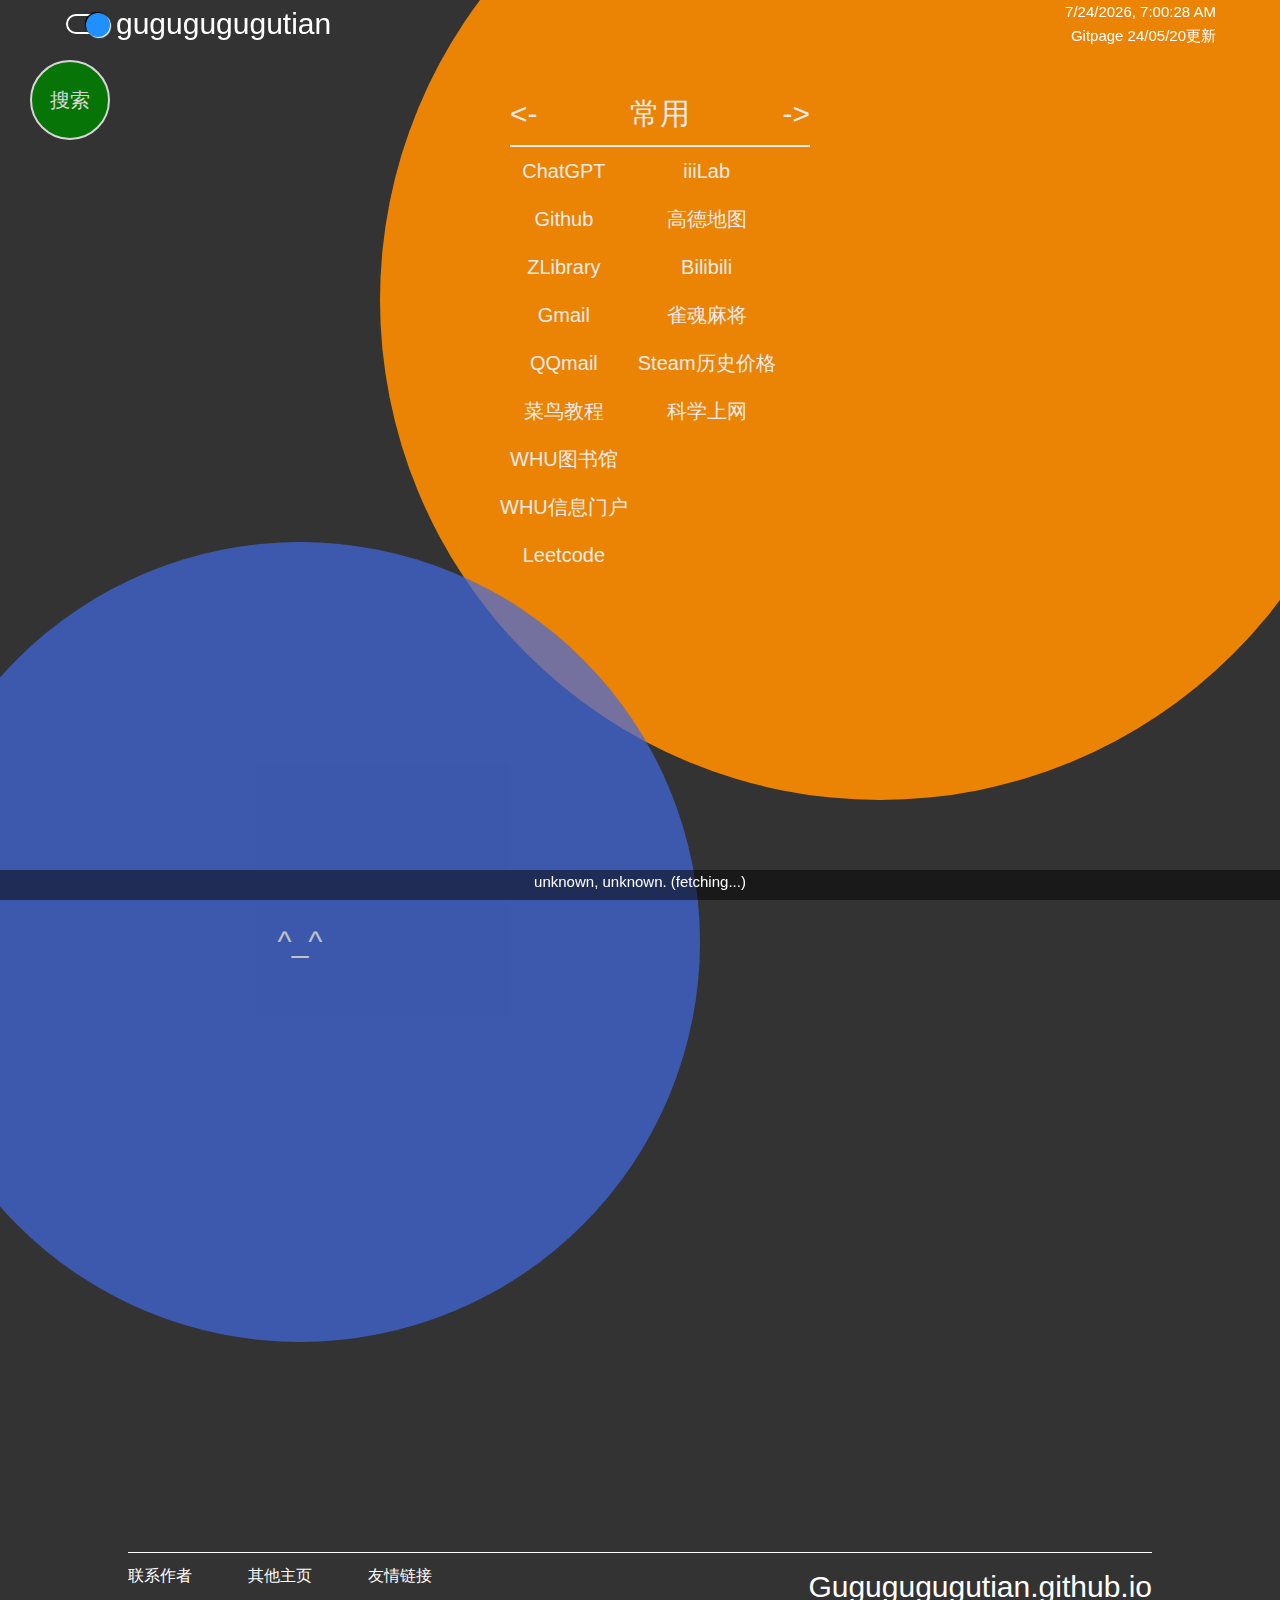
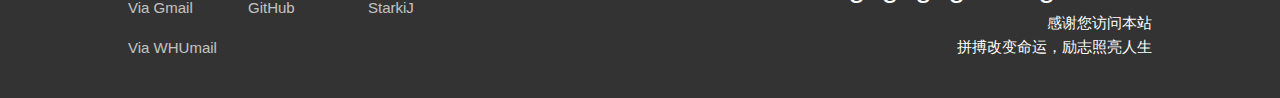
==== index.html @ 042e011d "更新zlibary主页的地址" ====
<!DOCTYPE html>
<html lang="en">
  <head>
    <meta charset="UTF-8">
    <link rel="icon" href="/favicon.ico">
    <meta name="viewport" content="width=device-width, initial-scale=1.0 maximum-scale=1.0, user-scalable=no">
    <title>gugugugugutian</title>
    <script type="module" crossorigin src="/assets/index-MsG2PvW1.js"></script>
    <link rel="stylesheet" crossorigin href="/assets/index-D4CyrNwk.css">
  </head>
  <body>
    <div id="app"></div>
  </body>
</html>
---- assets/index-D4CyrNwk.css ----
*,*:before,*:after{box-sizing:border-box;margin:0;font-weight:400}html{overflow-x:hidden}body{min-height:100vh;line-height:1.6;max-width:100vi;overflow-x:hidden;font-family:Inter,-apple-system,BlinkMacSystemFont,Segoe UI,Roboto,Oxygen,Ubuntu,Cantarell,Fira Sans,Droid Sans,Helvetica Neue,sans-serif;font-size:15px;text-rendering:optimizeLegibility;-webkit-font-smoothing:antialiased;-moz-osx-font-smoothing:grayscale}#app{-webkit-user-select:none;user-select:none;margin:0 auto;font-weight:400;object-fit:fill}.day-s{background-color:#ff8c00;left:-2px;box-shadow:1px 1px 1px #000,-1px -1px 1px #fff}.night-s{background-color:#1e90ff;left:18px;box-shadow:1px 1px 1px #fff,-1px -1px 1px #000}.day-night-switch{top:-3.5px;position:relative;height:24px;width:24px;border-radius:12px;transition:all 1s ease-in-out}.day-b{border:2px solid black;background-color:#87ceeb;box-shadow:inset -1px -1px 2px #ffffffe6,inset 1px 1px 2px #0006}.night-b{border:2px solid white;background-color:#333}.day-night-button{height:20px;margin:2px 10px 2px 2px;width:40px;border-radius:10px;transition:all 1s ease-in-out}.info{text-align:right}.top1{width:100%;display:flex;justify-content:space-between}.top{position:fixed;width:100%;padding:2px 5vi;display:flex;flex-wrap:nowrap;align-items:center;height:48px;max-height:48px;overflow:hidden;word-break:keep-all}.top h1{padding:0;line-height:48px}.info{line-height:24px}.circle-l-content{margin:100px;height:600px;display:flex;justify-content:center;align-items:center}.circlel{width:800px;height:800px;border-radius:50%;background-color:#87ceeb;transition:background 1s ease-in-out;opacity:.7}.dark .circlel{background-color:#4169e1}.links{max-height:100%;text-align:center;line-height:48px;display:flex;flex-wrap:wrap;flex-direction:column;justify-content:start;margin:0 0 15px}.link{min-width:125px;padding:0 5px;display:block;overflow:hidden;font-size:20px;border-radius:5px;word-break:keep-all;text-decoration:none;color:inherit}.link:hover{background-color:#0000001a}.circle-r-content{margin-top:290px;margin-left:100px;max-width:600px;padding-bottom:100px;display:flex;flex-direction:column;justify-content:start;align-items:start}.circler{width:1000px;border-radius:500px;background-color:orange;opacity:.9;transition:background 1s ease-in-out}.dark .circler{background-color:#ff8c00}.rc-head{display:flex;justify-content:space-between;width:300px;margin-left:15px;padding-bottom:7px;border-bottom:2px solid}.rc-head span:hover{background-color:#0000001a;color:green}.dark .rc-head span:hover{color:#7fffd4}#btnisp1:hover{background-color:#ff4500}#btnisp1{background-color:red;width:48px;height:48px;font-size:36px;color:#f5f5f5;border:3px solid whitesmoke;border-radius:24px;position:absolute;top:20px;right:20px}.insite-results{font-size:16px;line-height:20px;display:flex;flex-direction:row;flex-wrap:wrap}.insite-result{width:200px}.insite-result-page a:hover{color:#006400;background-color:#f5f5f5}.insite-result-page a{display:inline-block;padding:3px;color:#f5f5f5;background-color:#034a03;border-radius:5px;text-decoration:none}.insite-result-page{z-index:999999;position:fixed;top:0;left:10vi;width:80vi;height:100vh;overflow-y:scroll;color:#f5f5f5;background-color:#000000b3;padding:15px}.button-container button:hover{color:wheat;background-color:#3232328c}.button-container button{display:block;min-width:100px;height:50px;border:0;color:#f5f5f5;background-color:transparent;border-radius:10px;font-size:24px;padding:15px 0}.button-container{padding:15px 0;width:60vi;max-width:800px;display:flex;justify-content:end;align-items:center}.search-container input{width:60vi;max-width:800px;font-size:24px;height:50px;color:#f5f5f5;border:solid 2px whitesmoke;background-color:#00000059;border-radius:10px;transition:all 1s ease-in-out;padding:0 15px}.search-container input:focus{color:#000;background-color:#f5f5f5;outline:0}.search-container{z-index:99998;transition:all 1s ease-in-out;position:fixed;top:0;left:0;width:100vi;height:100vh;background-color:#00000080;display:flex;justify-content:center;align-items:center;flex-direction:column}.search-icon{position:fixed;top:60px;z-index:99999;background-color:#9acd32;color:#000;border:2px solid black;opacity:.85;height:80px;width:80px;border-radius:50px;display:flex;align-items:center;justify-content:center;font-size:20px;transition:all 1s ease-in-out}.dark .search-icon{background-color:green;color:#f5f5f5;border:2px solid whitesmoke}.search-icon:hover{opacity:1}.bottom{z-index:9999;position:fixed;bottom:0;width:100vi;height:30px;padding:0 20px;color:#fff;background-color:#00000080;display:flex;justify-content:center}.end-links{display:flex;flex-direction:column;width:120px;padding-right:5px}.end-links-title{font-size:16px}.end-links a{opacity:.7;display:block;text-decoration:none;padding:8px 0;color:#000;border-radius:8px;transition:color 1s ease-in-out}.end-links a:hover{color:#006400;background-color:#0000001a}.dark .end-links a{color:#fff}.dark .end-links a:hover{color:#adff2f;background-color:#ffffff1a}.page-end2{display:flex;flex-direction:row;flex-wrap:wrap;justify-content:space-around}.page-end1{display:flex;flex-direction:row;flex-wrap:wrap}.page-end3{display:flex;flex-direction:column;align-items:end;width:max-content}.page-end{max-width:80vi;overflow-x:hidden}.dark .main-content{background-color:#333}.main-content{position:relative;width:100vi;padding:10px 10px 30px;transition:background 1s ease-in-out;display:flex;flex-direction:column;align-items:center;justify-content:center}.circle1{z-index:200;position:absolute;left:-100px}.circle2{top:-200px;z-index:100;position:absolute;right:-100px}.main{position:absolute;left:0;top:0;min-width:100vi;transition:color 1s ease-in-out,background 1s ease-in-out}.main-top{z-index:999;position:fixed}.dark-only-font{color:#fff}.dark{background-color:#333;color:#fff}.circlel:hover,.circler:hover{opacity:.9}.dark .circlel:hover,.dark .circler:hover{z-index:9000}a{transition:background .2s}
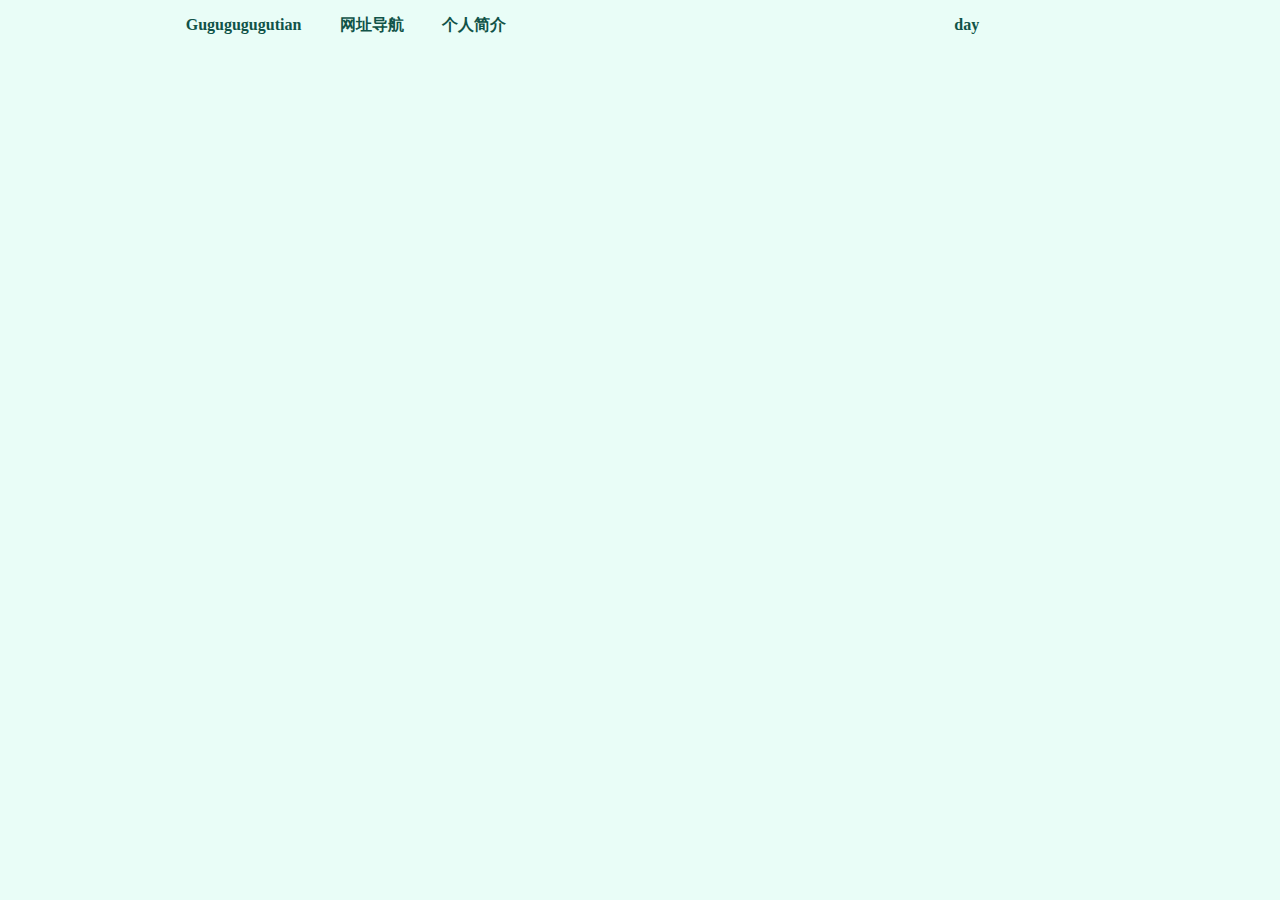
==== commit 26820826: "version 5" ====
--- a/index.html
+++ b/index.html
@@ -1,12 +1,12 @@
 <!DOCTYPE html>
-<html lang="en">
+<html lang="">
   <head>
     <meta charset="UTF-8">
     <link rel="icon" href="/favicon.ico">
-    <meta name="viewport" content="width=device-width, initial-scale=1.0 maximum-scale=1.0, user-scalable=no">
-    <title>gugugugugutian</title>
-    <script type="module" crossorigin src="/assets/index-MsG2PvW1.js"></script>
-    <link rel="stylesheet" crossorigin href="/assets/index-D4CyrNwk.css">
+    <meta name="viewport" content="width=device-width, initial-scale=1.0">
+    <title>Vite App</title>
+    <script type="module" crossorigin src="/assets/index-CFec08u8.js"></script>
+    <link rel="stylesheet" crossorigin href="/assets/index-Yh4B-xXO.css">
   </head>
   <body>
     <div id="app"></div>
--- a/assets/index-Yh4B-xXO.css
+++ b/assets/index-Yh4B-xXO.css
@@ -0,0 +1 @@
+*{transition:background 1s ease-in-out 0s}body{margin:0;min-width:400px;-webkit-user-select:none;user-select:none}a{text-decoration:none}a:hover{opacity:.8}.night{background-color:#105348;color:#f8f8ff}.day{background-color:#e9fdf7;color:#105348}.night a{color:#f8f8ff}.day a{color:#105348}.head[data-v-99c850eb]{display:flex;align-items:center;justify-content:space-around;position:fixed;top:0;left:0;width:100vi;height:50px;z-index:999;font-weight:700}.head-nav[data-v-99c850eb]{display:block}.head-nav[data-v-99c850eb],a[data-v-99c850eb]{padding-right:3vi}.head-button[data-v-99c850eb]{display:block;width:140px;border:none}.head-button[data-v-99c850eb]:hover{opacity:.8}.window[data-v-99c850eb]{position:absolute;padding-top:50px;width:100%;top:0;left:0}.window-view[data-v-99c850eb]{margin:0 auto;min-width:400px;width:80vi;display:flex;justify-content:center;height:100%;min-height:calc(100vh - 50px)}.btn[data-v-7d6c073d]{margin-top:10px;width:200px;height:40px;display:flex;align-items:center;justify-content:center;border:1px solid;border-radius:10px}.btn[data-v-7d6c073d]:hover{opacity:.8}.main[data-v-e3d56238]{margin:auto;width:100vi;display:flex;flex-direction:column;align-items:center;justify-content:center}
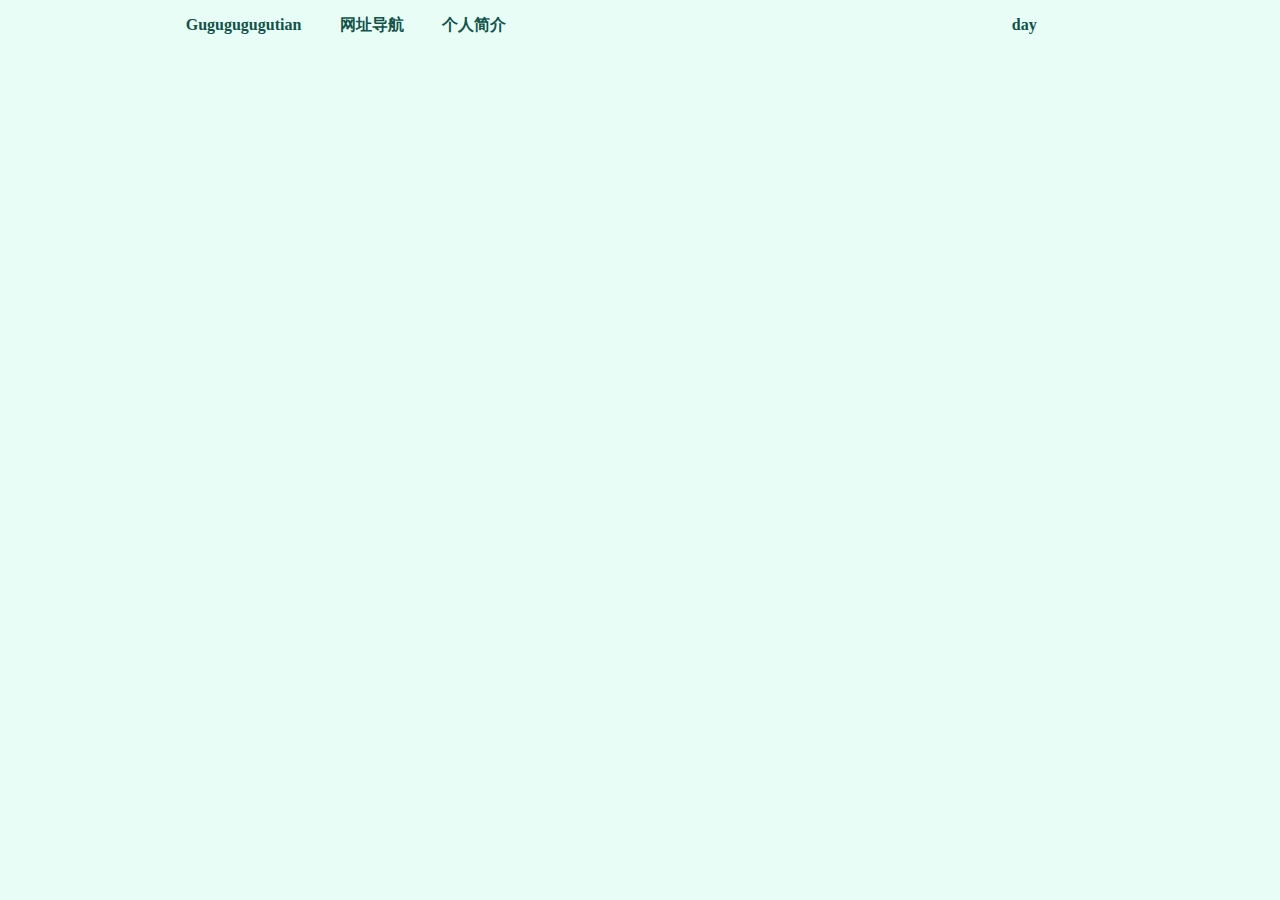
==== commit b64021c0: "new version" ====
--- a/index.html
+++ b/index.html
@@ -5,8 +5,8 @@
     <link rel="icon" href="/favicon.ico">
     <meta name="viewport" content="width=device-width, initial-scale=1.0">
     <title>Vite App</title>
-    <script type="module" crossorigin src="/assets/index-CFec08u8.js"></script>
-    <link rel="stylesheet" crossorigin href="/assets/index-Yh4B-xXO.css">
+    <script type="module" crossorigin src="/assets/index-DjOXr0EZ.js"></script>
+    <link rel="stylesheet" crossorigin href="/assets/index-D6wQps3V.css">
   </head>
   <body>
     <div id="app"></div>
--- a/assets/index-D6wQps3V.css
+++ b/assets/index-D6wQps3V.css
@@ -0,0 +1 @@
+*{transition:background 1s ease-in-out 0s}body{margin:0;min-width:400px;-webkit-user-select:none;user-select:none}a{text-decoration:none}a:hover{opacity:.8}.night{background-color:#105348;color:#f8f8ff}.day{background-color:#e9fdf7;color:#105348}.night a{color:#f8f8ff}.day a{color:#105348}.head[data-v-ad917ff1]{display:flex;align-items:center;justify-content:space-around;flex-wrap:wrap;position:fixed;top:0;left:0;width:100vi;height:50px;z-index:999;font-weight:700}.head-nav[data-v-ad917ff1]{display:block}.head-nav[data-v-ad917ff1],a[data-v-ad917ff1]{padding-right:3vi}.head-button[data-v-ad917ff1]{display:block;text-align:center;width:140px;border:none}.head-button[data-v-ad917ff1]:hover{opacity:.8}.window[data-v-ad917ff1]{position:absolute;padding-top:50px;width:100%;top:0;left:0}.window-view[data-v-ad917ff1]{margin:0 auto;min-width:400px;width:80vi;display:flex;justify-content:center;height:100%;min-height:calc(100vh - 50px)}.btn[data-v-7d6c073d]{margin-top:10px;width:200px;height:40px;display:flex;align-items:center;justify-content:center;border:1px solid;border-radius:10px}.btn[data-v-7d6c073d]:hover{opacity:.8}.main[data-v-e3d56238]{margin:auto;width:100vi;display:flex;flex-direction:column;align-items:center;justify-content:center}
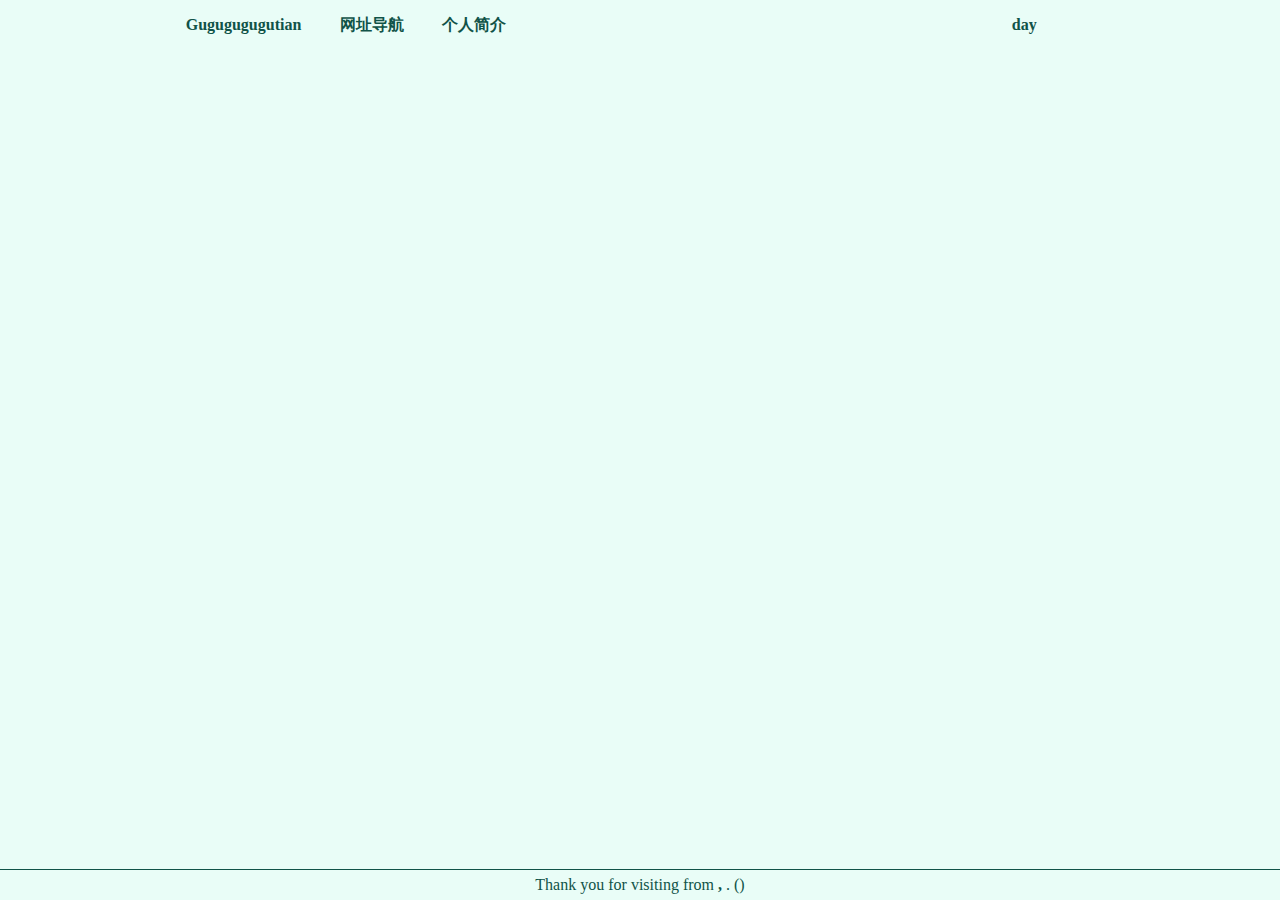
==== commit f7e555fd: "new version upload." ====
--- a/index.html
+++ b/index.html
@@ -4,9 +4,9 @@
     <meta charset="UTF-8">
     <link rel="icon" href="/favicon.ico">
     <meta name="viewport" content="width=device-width, initial-scale=1.0">
-    <title>Vite App</title>
-    <script type="module" crossorigin src="/assets/index-DjOXr0EZ.js"></script>
-    <link rel="stylesheet" crossorigin href="/assets/index-D6wQps3V.css">
+    <title>gugugugugutian</title>
+    <script type="module" crossorigin src="/assets/index-DFjRIJXQ.js"></script>
+    <link rel="stylesheet" crossorigin href="/assets/index-B44rhJcD.css">
   </head>
   <body>
     <div id="app"></div>
--- a/assets/index-B44rhJcD.css
+++ b/assets/index-B44rhJcD.css
@@ -0,0 +1 @@
+*{transition:background 1s ease-in-out 0s}body{margin:0;min-width:400px;-webkit-user-select:none;user-select:none}a{text-decoration:none}a:hover{opacity:.8}.night{background-color:#105348;color:#f8f8ff}.day{background-color:#e9fdf7;color:#105348}.night a{color:#f8f8ff}.day a{color:#105348}.bottom[data-v-e3519b0a]{z-index:9999;position:fixed;bottom:0;width:100vi;height:30px;padding:0 20px;margin:auto;display:flex;flex-direction:column;align-items:center;justify-content:center;border-top:1px solid}.bottom>p[data-v-e3519b0a]{text-align:center}.head[data-v-8c1da069]{display:flex;align-items:center;justify-content:space-around;flex-wrap:wrap;position:fixed;top:0;left:0;width:100vi;height:50px;z-index:999;font-weight:700}.head-nav[data-v-8c1da069]{display:block}.head-nav[data-v-8c1da069],a[data-v-8c1da069]{padding-right:3vi}.head-button[data-v-8c1da069]{display:block;text-align:center;width:140px;border:none}.head-button[data-v-8c1da069]:hover{opacity:.8}.window[data-v-8c1da069]{position:absolute;padding-top:50px;width:100%;top:0;left:0}.window-view[data-v-8c1da069]{margin:0 auto;min-width:400px;width:80vi;display:flex;justify-content:center;height:100%;min-height:calc(100vh - 50px)}.btn[data-v-7d6c073d]{margin-top:10px;width:200px;height:40px;display:flex;align-items:center;justify-content:center;border:1px solid;border-radius:10px}.btn[data-v-7d6c073d]:hover{opacity:.8}.main[data-v-85217e0d]{margin:auto;width:100vi;display:flex;flex-direction:column;align-items:center;justify-content:center}
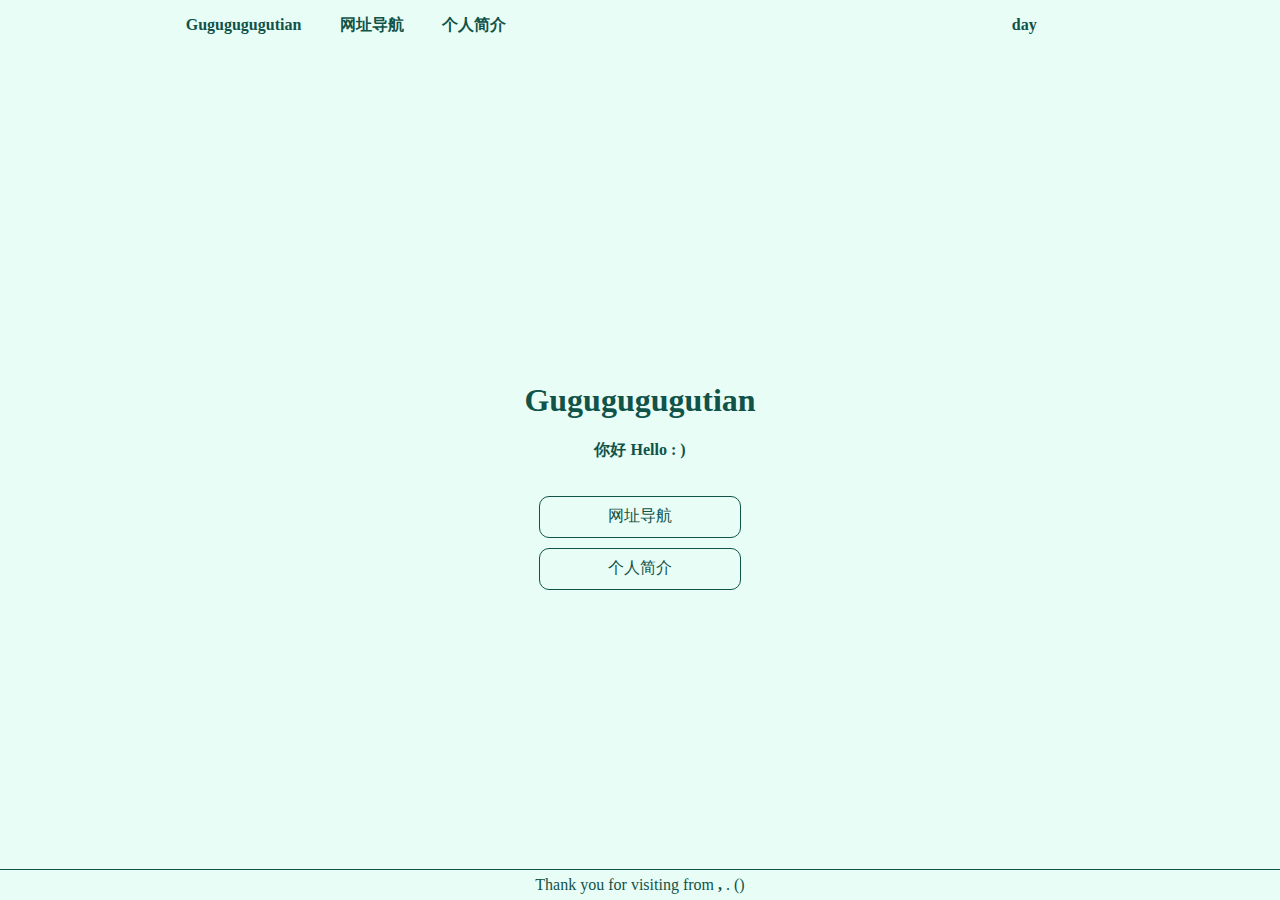
==== commit 7cbe903e: "new version" ====
--- a/index.html
+++ b/index.html
@@ -5,8 +5,8 @@
     <link rel="icon" href="/favicon.ico">
     <meta name="viewport" content="width=device-width, initial-scale=1.0">
     <title>gugugugugutian</title>
-    <script type="module" crossorigin src="/assets/index-DFjRIJXQ.js"></script>
-    <link rel="stylesheet" crossorigin href="/assets/index-B44rhJcD.css">
+    <script type="module" crossorigin src="/assets/index-B2tuPbYP.js"></script>
+    <link rel="stylesheet" crossorigin href="/assets/index-BVYmmMjV.css">
   </head>
   <body>
     <div id="app"></div>
--- a/assets/index-BVYmmMjV.css
+++ b/assets/index-BVYmmMjV.css
@@ -0,0 +1 @@
+*{transition:background 1s ease-in-out 0s}body{margin:0;min-width:400px;-webkit-user-select:none;user-select:none}a{text-decoration:none}a:hover{opacity:.8}.night{background-color:#105348;color:#f8f8ff}.day{background-color:#e9fdf7;color:#105348}.night a{color:#f8f8ff}.day a{color:#105348}.bottom[data-v-e3519b0a]{z-index:9999;position:fixed;bottom:0;width:100vi;height:30px;padding:0 20px;margin:auto;display:flex;flex-direction:column;align-items:center;justify-content:center;border-top:1px solid}.bottom>p[data-v-e3519b0a]{text-align:center}.head[data-v-8c1da069]{display:flex;align-items:center;justify-content:space-around;flex-wrap:wrap;position:fixed;top:0;left:0;width:100vi;height:50px;z-index:999;font-weight:700}.head-nav[data-v-8c1da069]{display:block}.head-nav[data-v-8c1da069],a[data-v-8c1da069]{padding-right:3vi}.head-button[data-v-8c1da069]{display:block;text-align:center;width:140px;border:none}.head-button[data-v-8c1da069]:hover{opacity:.8}.window[data-v-8c1da069]{position:absolute;padding-top:50px;width:100%;top:0;left:0}.window-view[data-v-8c1da069]{margin:0 auto;min-width:400px;width:80vi;display:flex;justify-content:center;height:100%;min-height:calc(100vh - 50px)}.btn[data-v-7d6c073d]{margin-top:10px;width:200px;height:40px;display:flex;align-items:center;justify-content:center;border:1px solid;border-radius:10px}.btn[data-v-7d6c073d]:hover{opacity:.8}.main[data-v-85ac301e]{margin:auto;width:100vi;display:flex;flex-direction:column;align-items:center;justify-content:center}
